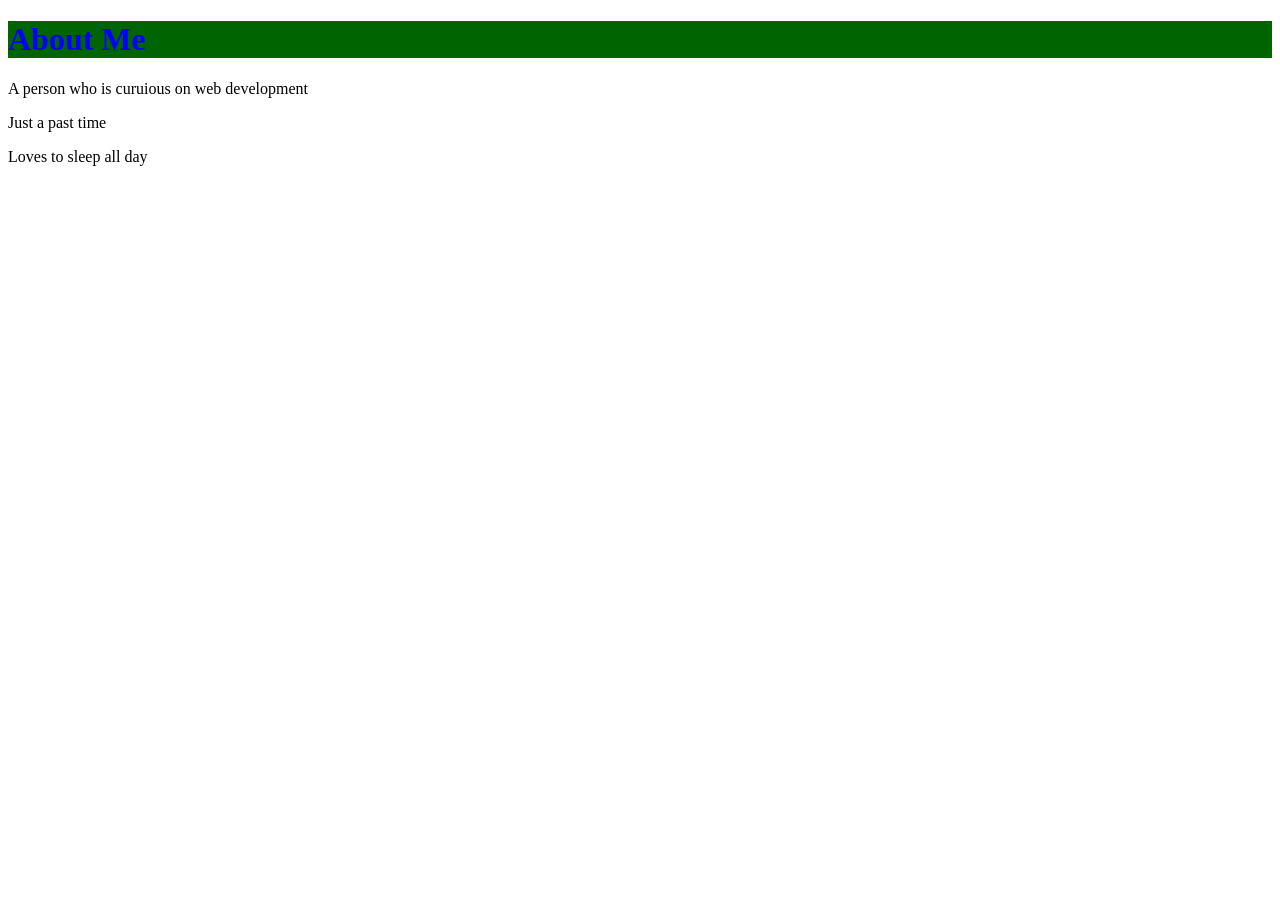
==== public/about.html @ 7ede8146 "Update about.html" ====
<!DOCTYPE html>
<html lang="en">

<head>
  <meta charset="UTF-8">
  <title>About Me</title>
  <style>
    body {
      background-color: ashgrey;
    }

    h1{
      color: blue;
      background-color: darkgreen;
      
  #Web {
        font-size: 20px;
    color: ashwhite;
   background-color: seagreen;
      }
      
  #time {
    font-size: 20pt;
    color: yellow;
    background-color: red;
    
  }

  #sleep {
    font-size: 1rem;
    color: antiquewhite;
    background-color: mossgreen;
  }
  </style>
<body>
<h1>About Me</h1>
<p id="Web">A person who is curuious on web development</p>

<p id="time">Just a past time</p>

<p id="sleep">Loves to sleep all day</p>

</body>
</html>
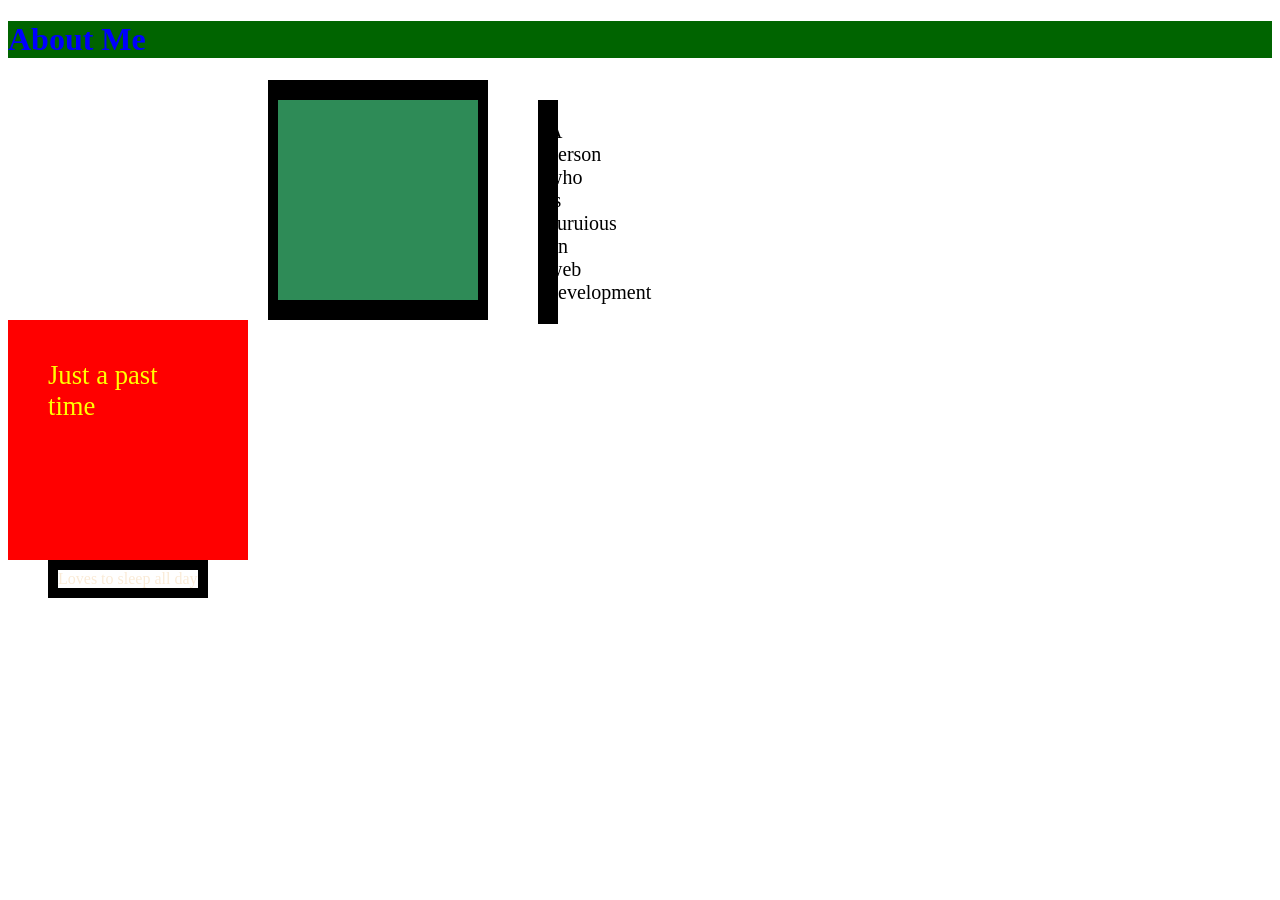
==== commit 8b6350ac: "Update about.html" ====
--- a/public/about.html
+++ b/public/about.html
@@ -12,33 +12,54 @@
     h1{
       color: blue;
       background-color: darkgreen;
-      
-  #Web {
+    }
+    div {
+      height: 200px;
+      width: 200px;
+    }
+
+    p {
+      margin: 0;
+    }
+    
+  #web {
         font-size: 20px;
-    color: ashwhite;
-   background-color: seagreen;
+        color: ashwhite;
+        background-color: seagreen;
+        border: solid black;
+        border-width: 20px 10px;
+        margin-left: 260px;
       }
       
   #time {
     font-size: 20pt;
     color: yellow;
     background-color: red;
-    
+    padding: 20px;
+    border: 10 px solid black;
   }
 
   #sleep {
     font-size: 1rem;
     color: antiquewhite;
     background-color: mossgreen;
+    border: 10px solid black;
+    margin-left: 40px;
   }
+    
   </style>
 <body>
 <h1>About Me</h1>
-<p id="Web">A person who is curuious on web development</p>
+<div id="web">
+<p id="web">A person who is curuious on web development</p>
+</div>
+  
+  <div  id="time">
+<p id="time">Just a past time</p>
+  </div>
 
-<p id="time">Just a past time</p>
+  <div> <p id="sleep">Loves to sleep all day</p> </div>
 
-<p id="sleep">Loves to sleep all day</p>
 
 </body>
 </html>
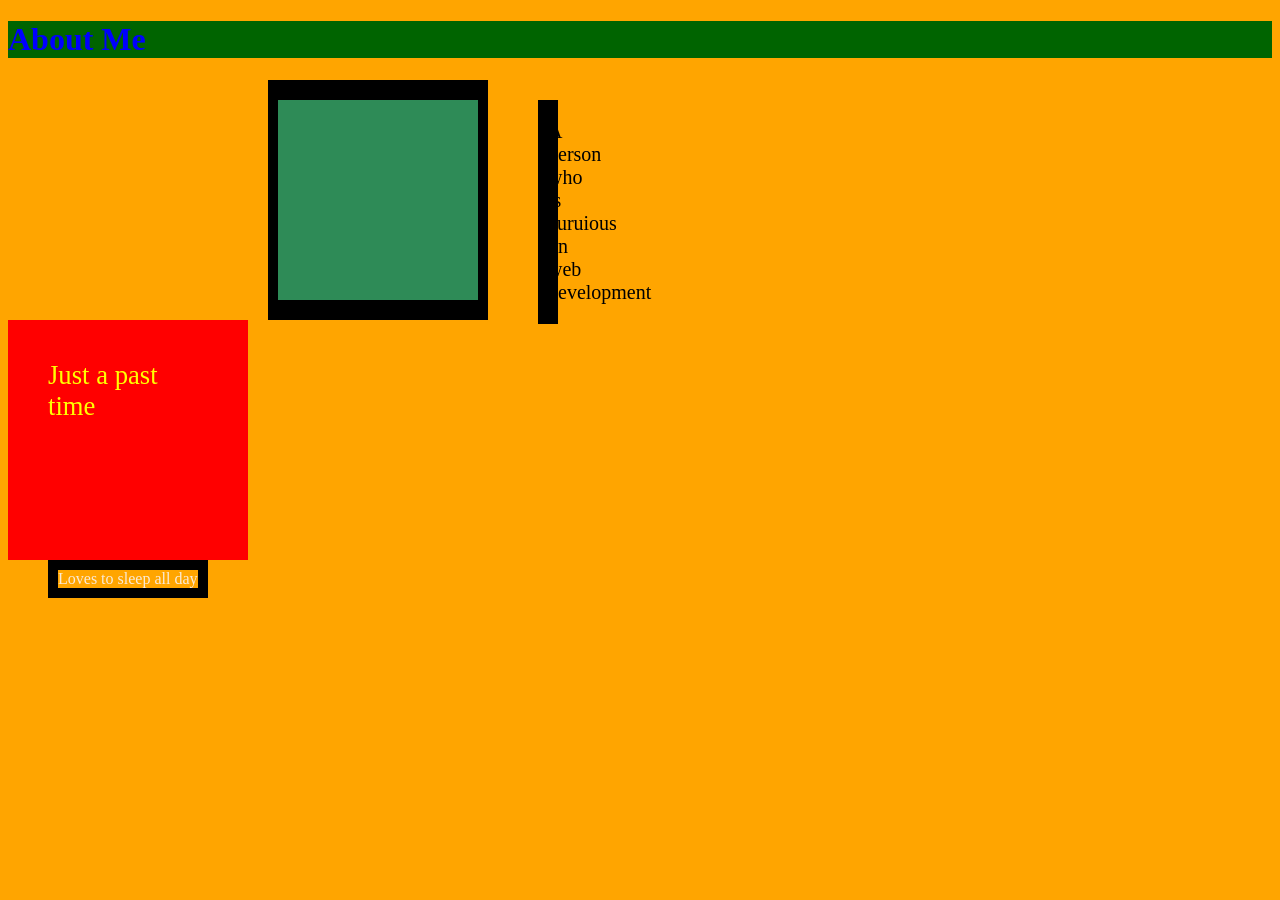
==== commit 09835c16: "Update about.html" ====
--- a/public/about.html
+++ b/public/about.html
@@ -6,7 +6,7 @@
   <title>About Me</title>
   <style>
     body {
-      background-color: ashgrey;
+      background-color: orange;
     }
 
     h1{
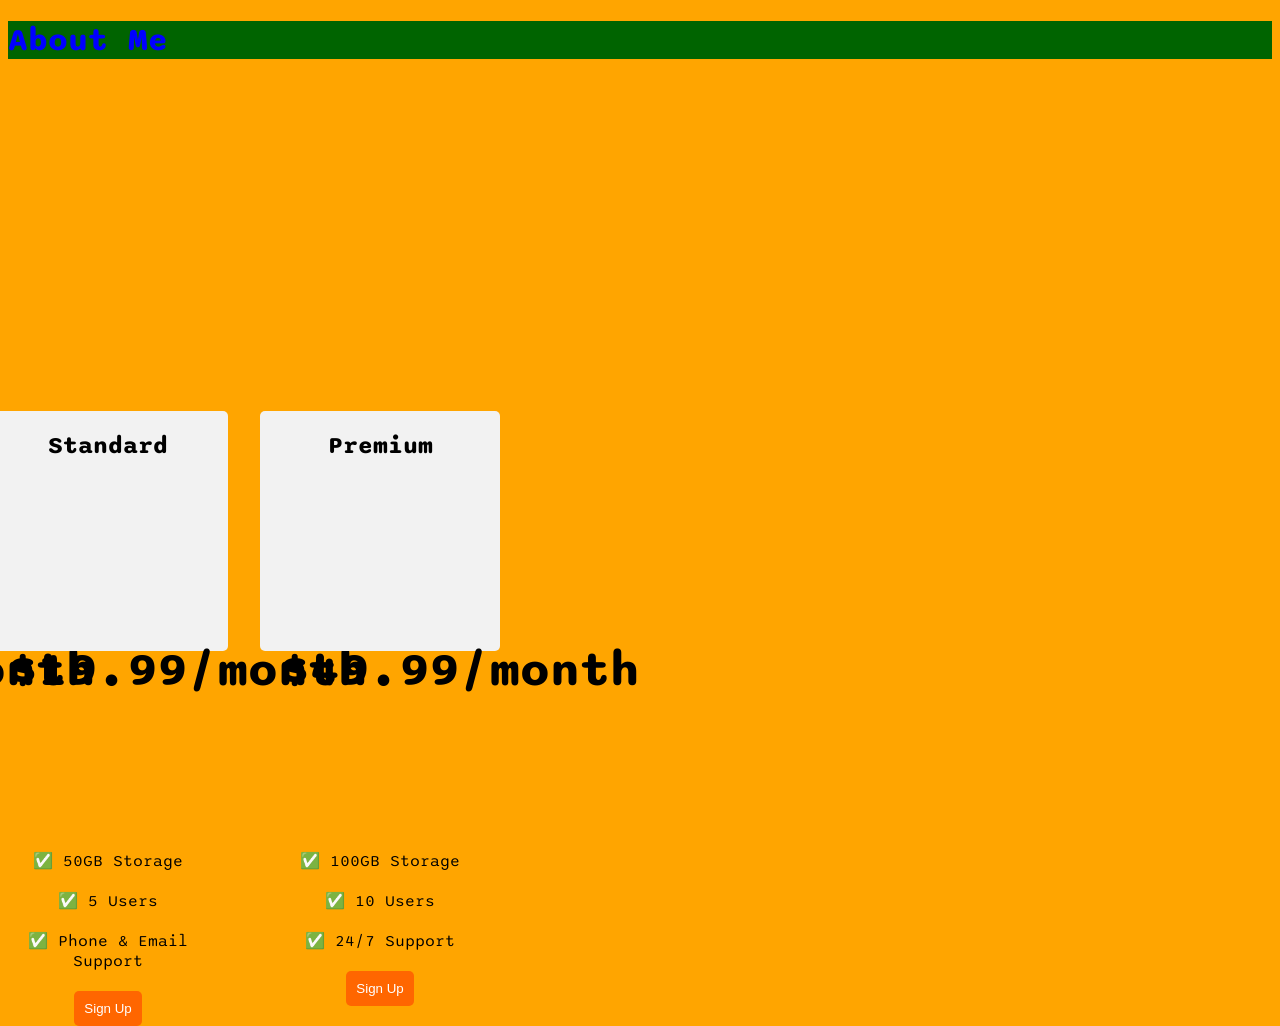
==== commit ac177793: "Update about.html" ====
--- a/public/about.html
+++ b/public/about.html
@@ -4,9 +4,13 @@
 <head>
   <meta charset="UTF-8">
   <title>About Me</title>
+  <link rel="preconnect" href="https://fonts.googleapis.com">
+  <link rel="preconnect" href="https://fonts.gstatic.com" crossorigin>
+  <link href="https://fonts.googleapis.com/css2?family=Sono:wght@400;700&display=swap" rel="stylesheet">
   <style>
     body {
       background-color: orange;
+      font-family: 'Sono', sans-serif;
     }
 
     h1{
@@ -22,44 +26,93 @@
       margin: 0;
     }
     
-  #web {
-        font-size: 20px;
-        color: ashwhite;
-        background-color: seagreen;
-        border: solid black;
-        border-width: 20px 10px;
-        margin-left: 260px;
-      }
-      
-  #time {
-    font-size: 20pt;
-    color: yellow;
-    background-color: red;
-    padding: 20px;
-    border: 10 px solid black;
-  }
+   .pricing-container {
+      display: flex;
+      justify-content: center;
+      align-items: center;
+      height: 100vh;
+      gap: 2rem;
+    }
 
-  #sleep {
-    font-size: 1rem;
-    color: antiquewhite;
-    background-color: mossgreen;
-    border: 10px solid black;
-    margin-left: 40px;
+    .pricing-plan {
+      flex: 1;
+      max-width: 400px;
+      padding: 20px;
+      background-color: #f2f2f2;
+      border-radius: 5px;
+      text-align: center;
+    }
+
+    .plan-title {
+      font-size: 24px;
+      font-weight: bold;
+      margin-bottom: 10px;
+    }
+
+    .plan-price {
+      font-size: 48px;
+      font-weight: bold;
+      margin-bottom: 10px;
+    }
+
+    .plan-features {
+      list-style: none;
+      padding: 0;
+      margin: 0;
+    }
+
+    .plan-features li {
+      margin-bottom: 20px;
+    }
+
+    .plan-button {
+      padding: 10px;
+      background-color: #ff6600;
+      color: #fff;
+      border-radius: 5px;
+      border: none;
+    }
+
+    @media (max-width: 1250px) {
+      .pricing-container {
+        flex-direction: column;
+        height: 100%;
   }
     
   </style>
 <body>
 <h1>About Me</h1>
-<div id="web">
-<p id="web">A person who is curuious on web development</p>
-</div>
-  
-  <div  id="time">
-<p id="time">Just a past time</p>
+ <div class="pricing-container">
+    <div class="pricing-plan">
+      <div class="plan-title">Basic</div>
+      <div class="plan-price">$11.99/month</div>
+      <ul class="plan-features">
+        <li>✅ 10GB Storage</li>
+        <li>✅ 1 User</li>
+        <li>🚫 Support</li>
+      </ul>
+      <button class="plan-button">Sign Up</a>
+    </div>
+    <div class="pricing-plan">
+      <div class="plan-title">Standard</div>
+      <div class="plan-price">$19.99/month</div>
+      <ul class="plan-features">
+        <li>✅ 50GB Storage</li>
+        <li>✅ 5 Users</li>
+        <li>✅ Phone &amp; Email Support</li>
+      </ul>
+      <button class="plan-button">Sign Up</a>
+    </div>
+    <div class="pricing-plan">
+      <div class="plan-title">Premium</div>
+      <div class="plan-price">$49.99/month</div>
+      <ul class="plan-features">
+        <li>✅ 100GB Storage</li>
+        <li>✅ 10 Users</li>
+        <li>✅ 24/7 Support</li>
+      </ul>
+      <button class="plan-button">Sign Up</a>
+    </div>
   </div>
-
-  <div> <p id="sleep">Loves to sleep all day</p> </div>
-
-
 </body>
 </html>
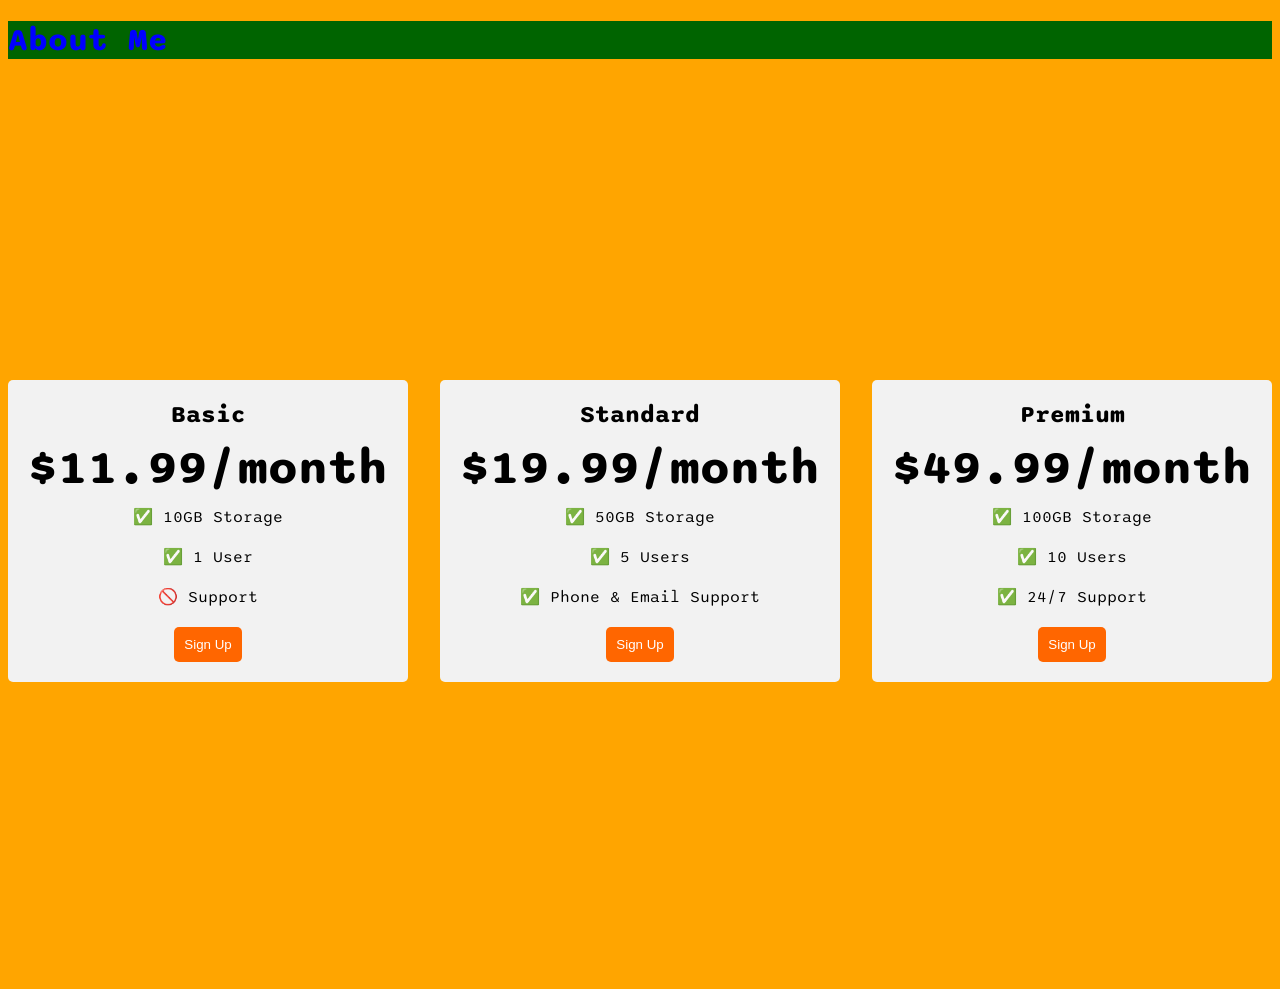
==== commit 8cfd5b91: "Update about.html" ====
--- a/public/about.html
+++ b/public/about.html
@@ -16,10 +16,6 @@
     h1{
       color: blue;
       background-color: darkgreen;
-    }
-    div {
-      height: 200px;
-      width: 200px;
     }
 
     p {
